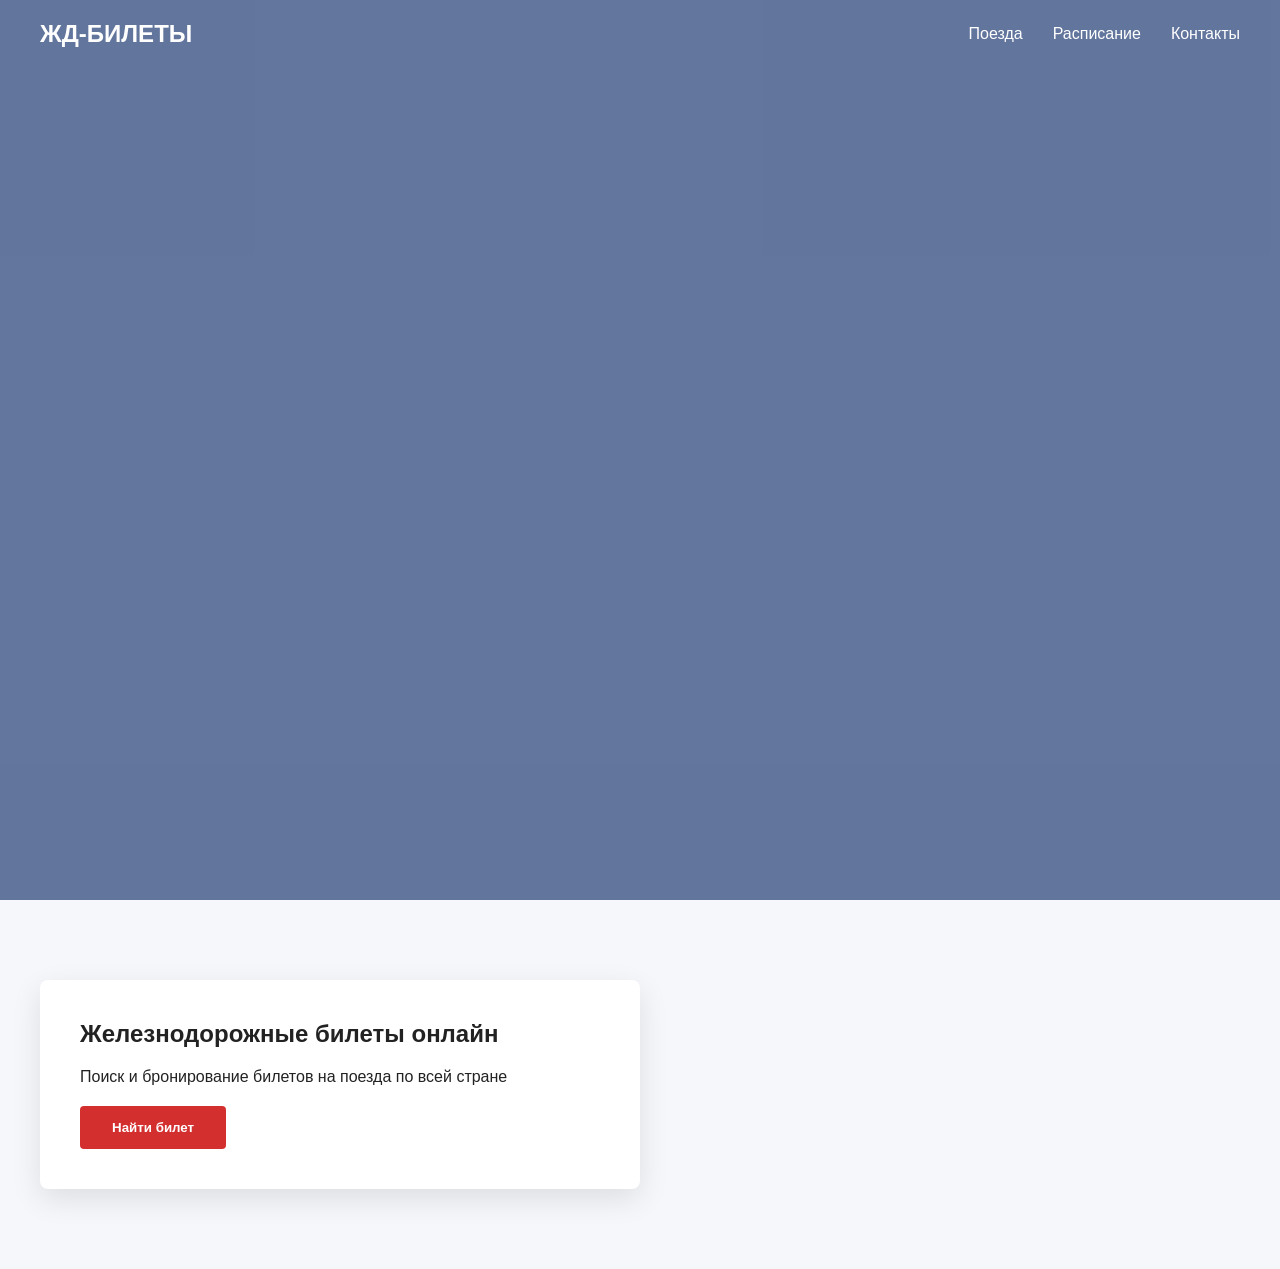
==== index.html @ 8cc2cf2b "Add files via upload" ====
<!DOCTYPE html>
<html lang="ru">
<head>
  <meta charset="UTF-8">
  <meta name="viewport" content="width=device-width, initial-scale=1.0">
  <title>ЖД билеты онлайн</title>

  <link rel="stylesheet" href="css/fonts.css">
  <link rel="stylesheet" href="css/style.css">
  <link rel="stylesheet" href="css/mobile.css">
</head>
<body>

<header class="header">
  <video class="header__video" autoplay muted loop>
    <source src="assets/video.mp4" type="video/mp4">
  </video>

  <div class="header__overlay"></div>

  <div class="header__content">
    <div class="logo">ЖД-БИЛЕТЫ</div>

    <nav class="nav">
      <ul class="nav__list">
        <li><a href="#">Поезда</a></li>
        <li><a href="#">Расписание</a></li>
        <li><a href="#">Контакты</a></li>
      </ul>
    </nav>

    <button class="burger" id="burger">
      <span></span><span></span><span></span>
    </button>
  </div>
</header>

<div class="mobile-menu" id="mobileMenu">
  <ul>
    <li><a href="#">Поезда</a></li>
    <li><a href="#">Расписание</a></li>
    <li><a href="#" id="openForm">Найти билет</a></li>
  </ul>
</div>

<main class="main">
  <section class="section">
    <h1>Железнодорожные билеты онлайн</h1>
    <p>Поиск и бронирование билетов на поезда по всей стране</p>

    <button class="btn" id="openModal">Найти билет</button>
  </section>
</main>

<div class="modal" id="modal">
  <div class="modal__content">
    <button class="modal__close" id="closeModal">×</button>

    <h2>Поиск билетов</h2>

    <form id="contactForm">
      <input type="text" name="from" placeholder="Откуда" required>
      <input type="text" name="to" placeholder="Куда" required>
      <input type="date" name="date" required>

      <button class="btn" type="submit">Найти</button>
      <p class="form__status" id="formStatus"></p>
    </form>
  </div>
</div>

<script src="js/menu.js"></script>
<script src="js/modal.js"></script>
<script src="js/animations.js"></script>
<script src="js/form.js"></script>

</body>
</html>
---- css/fonts.css ----
body {
  font-family: Arial, sans-serif;
}
---- css/style.css ----
* {
  margin: 0;
  padding: 0;
  box-sizing: border-box;
}

body {
  font-family: Arial, sans-serif;
  background: #f5f7fa;
  color: #222;
}

/* HEADER */

.header {
  position: relative;
  height: 100vh;
  overflow: hidden;
}

.header__video {
  position: absolute;
  width: 100%;
  height: 100%;
  object-fit: cover;
}

.header__overlay {
  position: absolute;
  inset: 0;
  background: rgba(0, 32, 96, 0.6);
}

.header__content {
  position: relative;
  z-index: 2;
  display: flex;
  justify-content: space-between;
  align-items: center;
  padding: 20px 40px;
  color: #fff;
}

.logo {
  font-size: 24px;
  font-weight: bold;
}

/* NAV */

.nav__list {
  display: flex;
  list-style: none;
  gap: 30px;
}

.nav__list a {
  color: #fff;
  text-decoration: none;
}

/* BURGER */

.burger {
  display: none;
  background: none;
  border: none;
  flex-direction: column;
  gap: 5px;
}

.burger span {
  width: 25px;
  height: 3px;
  background: #fff;
}

/* MOBILE MENU */

.mobile-menu {
  position: fixed;
  top: 0;
  right: -100%;
  width: 70%;
  height: 100%;
  background: #fff;
  padding: 40px;
  transition: right 0.3s;
  z-index: 10;
}

.mobile-menu.open {
  right: 0;
}

.mobile-menu ul {
  list-style: none;
}

.mobile-menu li {
  margin-bottom: 20px;
}

.mobile-menu a {
  color: #222;
  text-decoration: none;
}

/* MAIN */

.main {
  padding: 80px 40px;
}

.section {
  max-width: 600px;
  background: #fff;
  padding: 40px;
  border-radius: 8px;
  box-shadow: 0 10px 30px rgba(0,0,0,0.1);
}

.section h1 {
  margin-bottom: 20px;
}

/* BUTTON */

.btn {
  margin-top: 20px;
  padding: 14px 32px;
  background: #d32f2f;
  border: none;
  color: #fff;
  font-weight: bold;
  cursor: pointer;
  border-radius: 4px;
}

.btn:hover {
  background: #b71c1c;
}

/* MODAL */

.modal {
  position: fixed;
  inset: 0;
  background: rgba(0,0,0,0.6);
  display: none;
  align-items: center;
  justify-content: center;
}

.modal.open {
  display: flex;
}

.modal__content {
  background: #fff;
  padding: 30px;
  width: 100%;
  max-width: 420px;
  border-radius: 6px;
}

.modal__close {
  position: absolute;
  right: 15px;
  top: 15px;
  background: none;
  border: none;
  font-size: 20px;
}

.modal input {
  width: 100%;
  padding: 10px;
  margin-bottom: 15px;
  border: 1px solid #ccc;
}

.form__status {
  margin-top: 10px;
}
---- css/mobile.css ----
@media (max-width: 768px) {
  .nav {
    display: none;
  }

  .burger {
    display: flex;
  }

  .main {
    padding: 40px 20px;
  }
}
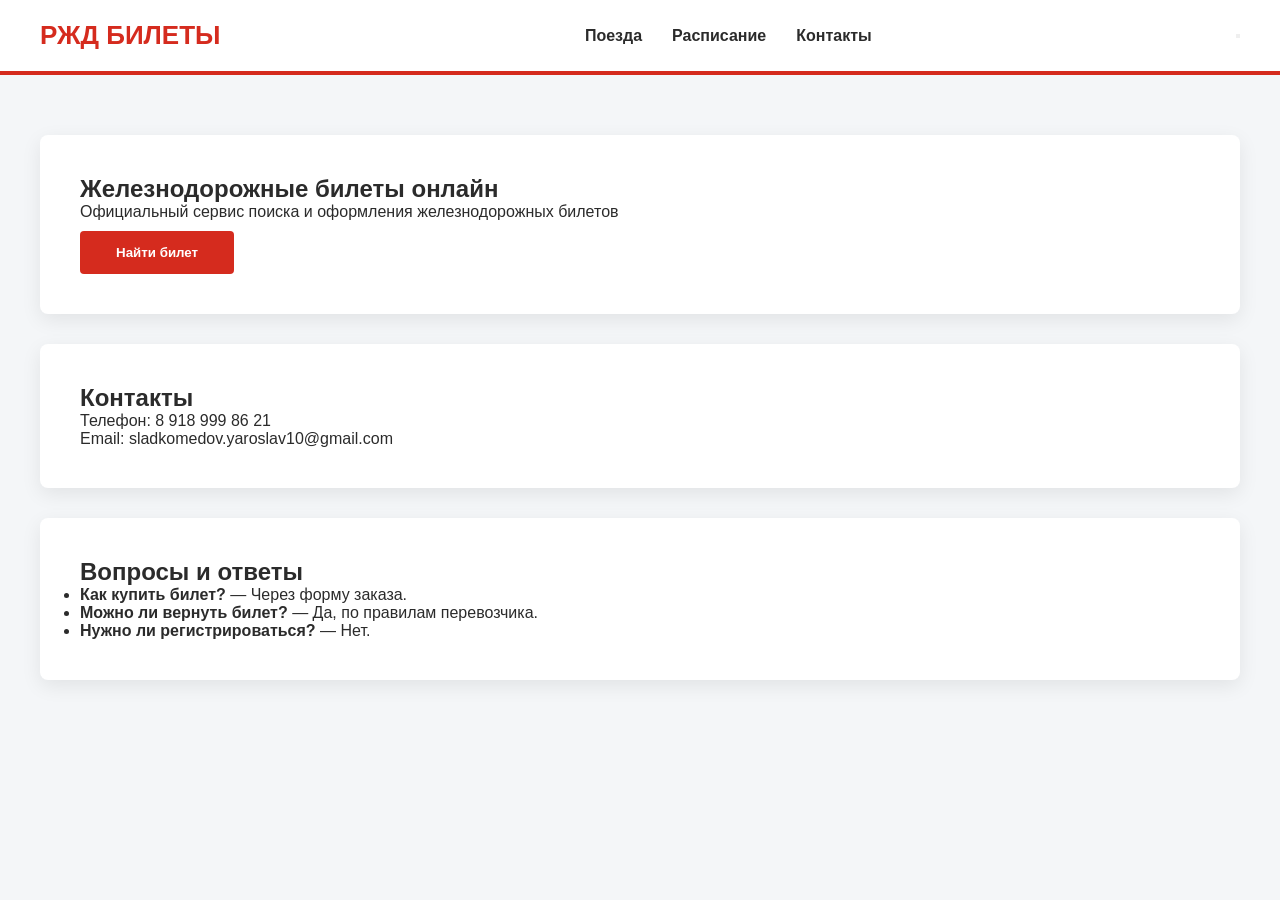
==== commit 828b9780: "Add files via upload" ====
--- a/index.html
+++ b/index.html
@@ -1,78 +1,93 @@
 <!DOCTYPE html>
 <html lang="ru">
 <head>
-  <meta charset="UTF-8">
-  <meta name="viewport" content="width=device-width, initial-scale=1.0">
-  <title>ЖД билеты онлайн</title>
-
-  <link rel="stylesheet" href="css/fonts.css">
-  <link rel="stylesheet" href="css/style.css">
-  <link rel="stylesheet" href="css/mobile.css">
+<meta charset="UTF-8">
+<meta name="viewport" content="width=device-width, initial-scale=1.0">
+<title>ЖД билеты онлайн</title>
+<link rel="stylesheet" href="css/style.css">
+<link rel="stylesheet" href="css/mobile.css">
 </head>
 <body>
 
 <header class="header">
-  <video class="header__video" autoplay muted loop>
-    <source src="assets/video.mp4" type="video/mp4">
-  </video>
-
-  <div class="header__overlay"></div>
-
   <div class="header__content">
-    <div class="logo">ЖД-БИЛЕТЫ</div>
-
+    <div class="logo">РЖД БИЛЕТЫ</div>
     <nav class="nav">
       <ul class="nav__list">
-        <li><a href="#">Поезда</a></li>
-        <li><a href="#">Расписание</a></li>
-        <li><a href="#">Контакты</a></li>
+        <li><a href="trains.html" target="_blank">Поезда</a></li>
+        <li><a href="schedule.html" target="_blank">Расписание</a></li>
+        <li><a href="contacts.html" target="_blank">Контакты</a></li>
       </ul>
     </nav>
-
-    <button class="burger" id="burger">
-      <span></span><span></span><span></span>
-    </button>
+    <button class="burger" id="burger"><span></span><span></span><span></span></button>
   </div>
 </header>
-
-<div class="mobile-menu" id="mobileMenu">
-  <ul>
-    <li><a href="#">Поезда</a></li>
-    <li><a href="#">Расписание</a></li>
-    <li><a href="#" id="openForm">Найти билет</a></li>
-  </ul>
-</div>
 
 <main class="main">
   <section class="section">
     <h1>Железнодорожные билеты онлайн</h1>
-    <p>Поиск и бронирование билетов на поезда по всей стране</p>
+    <p>Официальный сервис поиска и оформления железнодорожных билетов</p>
+    <button class="btn" id="openModal">Найти билет</button>
+  </section>
 
-    <button class="btn" id="openModal">Найти билет</button>
+  <section class="section">
+    <h2>Контакты</h2>
+    <p>Телефон: 8 918 999 86 21</p>
+    <p>Email: sladkomedov.yaroslav10@gmail.com</p>
+  </section>
+
+  <section class="section">
+    <h2>Вопросы и ответы</h2>
+    <ul>
+      <li><strong>Как купить билет?</strong> — Через форму заказа.</li>
+      <li><strong>Можно ли вернуть билет?</strong> — Да, по правилам перевозчика.</li>
+      <li><strong>Нужно ли регистрироваться?</strong> — Нет.</li>
+    </ul>
   </section>
 </main>
 
 <div class="modal" id="modal">
   <div class="modal__content">
     <button class="modal__close" id="closeModal">×</button>
-
-    <h2>Поиск билетов</h2>
+    <h2>Оформление заказа</h2>
 
     <form id="contactForm">
-      <input type="text" name="from" placeholder="Откуда" required>
-      <input type="text" name="to" placeholder="Куда" required>
+      <input name="fio" placeholder="ФИО" required>
+      <input name="phone" placeholder="Телефон" required>
+
+      <select name="city" required>
+        <option value="">Город отправления</option>
+        <option>Москва</option>
+        <option>Краснодар</option>
+        <option>Санкт-Петербург</option>
+        <option>Екатеринбург</option>
+        <option>Владивосток</option>
+        <option>Сочи</option>
+        <option>Ростов</option>
+      </select>
+
+      <input name="to" placeholder="Город назначения" required>
       <input type="date" name="date" required>
 
-      <button class="btn" type="submit">Найти</button>
+      <button class="btn" type="submit">Оформить заказ</button>
+      <button type="button" class="btn" id="printTicket">Скачать билет (PDF)</button>
       <p class="form__status" id="formStatus"></p>
     </form>
   </div>
 </div>
 
+<div id="ticket">
+  <h1>Железнодорожный билет</h1>
+  <p><strong>ФИО:</strong> <span id="tFio"></span></p>
+  <p><strong>Телефон:</strong> <span id="tPhone"></span></p>
+  <p><strong>Откуда:</strong> <span id="tCity"></span></p>
+  <p><strong>Куда:</strong> <span id="tTo"></span></p>
+  <p><strong>Дата:</strong> <span id="tDate"></span></p>
+  <p><strong>Номер билета:</strong> RZD-<span id="tId"></span></p>
+</div>
+
 <script src="js/menu.js"></script>
 <script src="js/modal.js"></script>
-<script src="js/animations.js"></script>
 <script src="js/form.js"></script>
-
 </body>
-</html>
+</html>
--- a/css/style.css
+++ b/css/style.css
@@ -1,185 +1,22 @@
-* {
-  margin: 0;
-  padding: 0;
-  box-sizing: border-box;
-}
-
-body {
-  font-family: Arial, sans-serif;
-  background: #f5f7fa;
-  color: #222;
-}
-
-/* HEADER */
-
-.header {
-  position: relative;
-  height: 100vh;
-  overflow: hidden;
-}
-
-.header__video {
-  position: absolute;
-  width: 100%;
-  height: 100%;
-  object-fit: cover;
-}
-
-.header__overlay {
-  position: absolute;
-  inset: 0;
-  background: rgba(0, 32, 96, 0.6);
-}
-
-.header__content {
-  position: relative;
-  z-index: 2;
-  display: flex;
-  justify-content: space-between;
-  align-items: center;
-  padding: 20px 40px;
-  color: #fff;
-}
-
-.logo {
-  font-size: 24px;
-  font-weight: bold;
-}
-
-/* NAV */
-
-.nav__list {
-  display: flex;
-  list-style: none;
-  gap: 30px;
-}
-
-.nav__list a {
-  color: #fff;
-  text-decoration: none;
-}
-
-/* BURGER */
-
-.burger {
-  display: none;
-  background: none;
-  border: none;
-  flex-direction: column;
-  gap: 5px;
-}
-
-.burger span {
-  width: 25px;
-  height: 3px;
-  background: #fff;
-}
-
-/* MOBILE MENU */
-
-.mobile-menu {
-  position: fixed;
-  top: 0;
-  right: -100%;
-  width: 70%;
-  height: 100%;
-  background: #fff;
-  padding: 40px;
-  transition: right 0.3s;
-  z-index: 10;
-}
-
-.mobile-menu.open {
-  right: 0;
-}
-
-.mobile-menu ul {
-  list-style: none;
-}
-
-.mobile-menu li {
-  margin-bottom: 20px;
-}
-
-.mobile-menu a {
-  color: #222;
-  text-decoration: none;
-}
-
-/* MAIN */
-
-.main {
-  padding: 80px 40px;
-}
-
-.section {
-  max-width: 600px;
-  background: #fff;
-  padding: 40px;
-  border-radius: 8px;
-  box-shadow: 0 10px 30px rgba(0,0,0,0.1);
-}
-
-.section h1 {
-  margin-bottom: 20px;
-}
-
-/* BUTTON */
-
-.btn {
-  margin-top: 20px;
-  padding: 14px 32px;
-  background: #d32f2f;
-  border: none;
-  color: #fff;
-  font-weight: bold;
-  cursor: pointer;
-  border-radius: 4px;
-}
-
-.btn:hover {
-  background: #b71c1c;
-}
-
-/* MODAL */
-
-.modal {
-  position: fixed;
-  inset: 0;
-  background: rgba(0,0,0,0.6);
-  display: none;
-  align-items: center;
-  justify-content: center;
-}
-
-.modal.open {
-  display: flex;
-}
-
-.modal__content {
-  background: #fff;
-  padding: 30px;
-  width: 100%;
-  max-width: 420px;
-  border-radius: 6px;
-}
-
-.modal__close {
-  position: absolute;
-  right: 15px;
-  top: 15px;
-  background: none;
-  border: none;
-  font-size: 20px;
-}
-
-.modal input {
-  width: 100%;
-  padding: 10px;
-  margin-bottom: 15px;
-  border: 1px solid #ccc;
-}
-
-.form__status {
-  margin-top: 10px;
-}
+*{margin:0;padding:0;box-sizing:border-box}
+body{font-family:Arial;background:#f4f6f8;color:#2b2b2b}
+.header{background:#fff;border-bottom:4px solid #d52b1e}
+.header__content{display:flex;justify-content:space-between;align-items:center;padding:20px 40px}
+.logo{color:#d52b1e;font-size:26px;font-weight:bold}
+.nav__list{display:flex;gap:30px;list-style:none}
+.nav__list a{text-decoration:none;font-weight:bold;color:#2b2b2b}
+.main{padding:60px 40px}
+.section{background:#fff;padding:40px;border-radius:8px;margin-bottom:30px;box-shadow:0 6px 20px rgba(0,0,0,.08)}
+.btn{margin-top:10px;padding:14px 36px;background:#d52b1e;color:#fff;border:none;border-radius:4px;font-weight:bold;cursor:pointer}
+.modal{position:fixed;inset:0;background:rgba(0,0,0,.5);display:none;align-items:center;justify-content:center}
+.modal.open{display:flex}
+.modal__content{background:#fff;padding:30px;border-radius:8px;max-width:420px;width:100%;position:relative}
+.modal__close{position:absolute;top:15px;right:15px;font-size:22px;background:none;border:none;cursor:pointer}
+.modal input,.modal select{width:100%;padding:12px;margin-bottom:15px;border:1px solid #ccc;border-radius:4px}
+#ticket{display:none}
+@media print{
+body *{visibility:hidden}
+#ticket,#ticket *{visibility:visible}
+#ticket{position:absolute;left:0;top:0;padding:40px}
+#ticket h1{color:#d52b1e}
+}
--- a/css/mobile.css
+++ b/css/mobile.css
@@ -1,13 +1,6 @@
-@media (max-width: 768px) {
-  .nav {
-    display: none;
-  }
-
-  .burger {
-    display: flex;
-  }
-
-  .main {
-    padding: 40px 20px;
-  }
-}
+@media(max-width:768px){
+.nav{display:none}
+.burger{display:flex;flex-direction:column;gap:5px;background:none;border:none}
+.burger span{width:25px;height:3px;background:#2b2b2b}
+.main{padding:30px 20px}
+}
